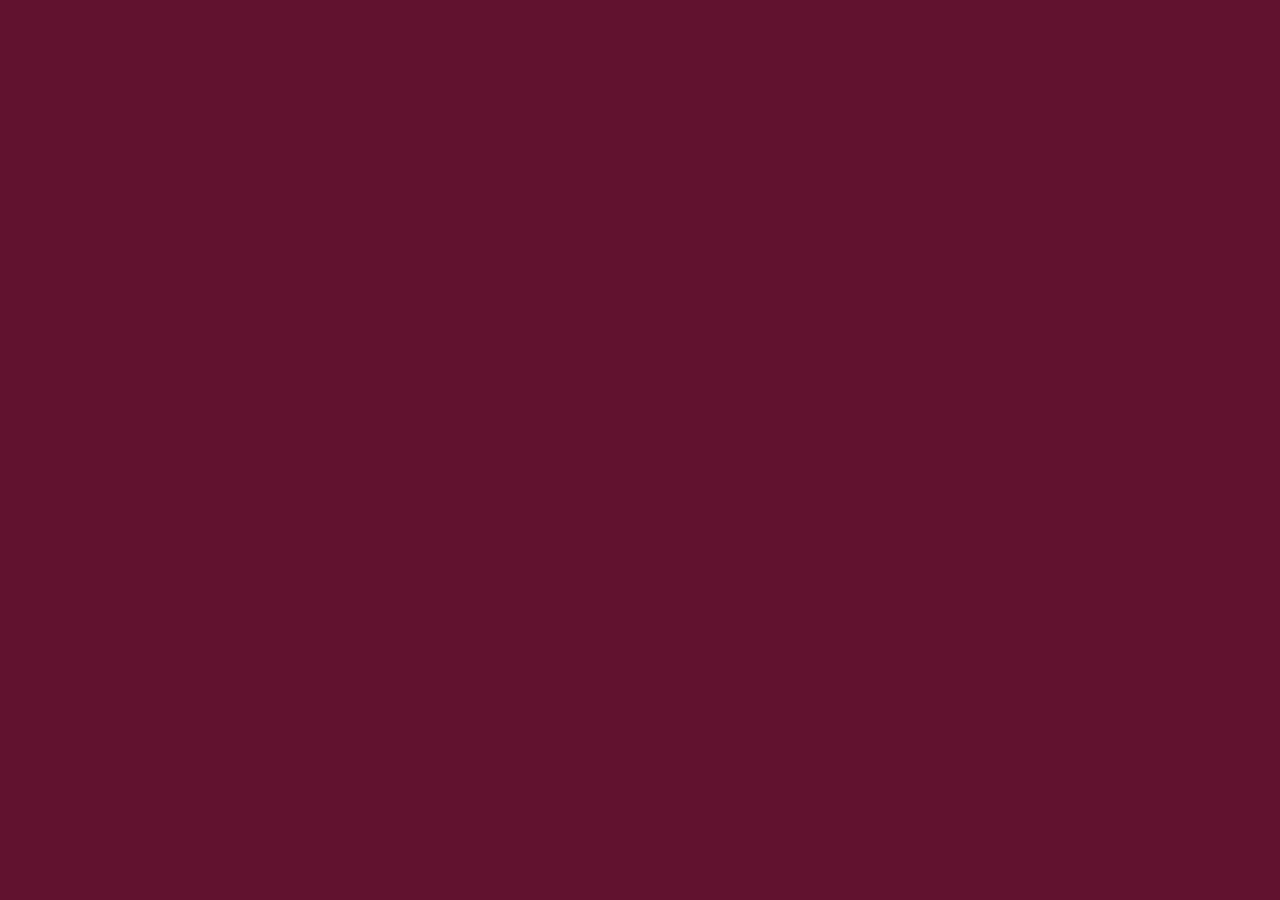
==== index.html @ 5de0c931 "Add basic files to start project" ====
<!doctype html>
<html lang="en">
  <head>
    <meta charset="utf-8">
    <meta http-equiv="X-UA-Compatible" content="IE=edge">
    <meta name="viewport" content="width=device-width, initial-scale=1">
    <title>David Chu's China Bistro</title>
    <link rel="stylesheet" href="css/bootstrap.min.css">
    <link rel="stylesheet" href="css/styles.css">
    <link href='https://fonts.googleapis.com/css?family=Oxygen:400,300,700' rel='stylesheet' type='text/css'>
  </head>
<body>


  <!-- jQuery (Bootstrap JS plugins depend on it) -->
  <script src="js/jquery-2.1.4.min.js"></script>
  <script src="js/bootstrap.min.js"></script>
  <script src="js/script.js"></script>
</body>
</html>
---- css/styles.css ----
body {
  font-size: 16px;
  color: #fff;
  background-color: #61122f;
  font-family: 'Oxygen', sans-serif;
}
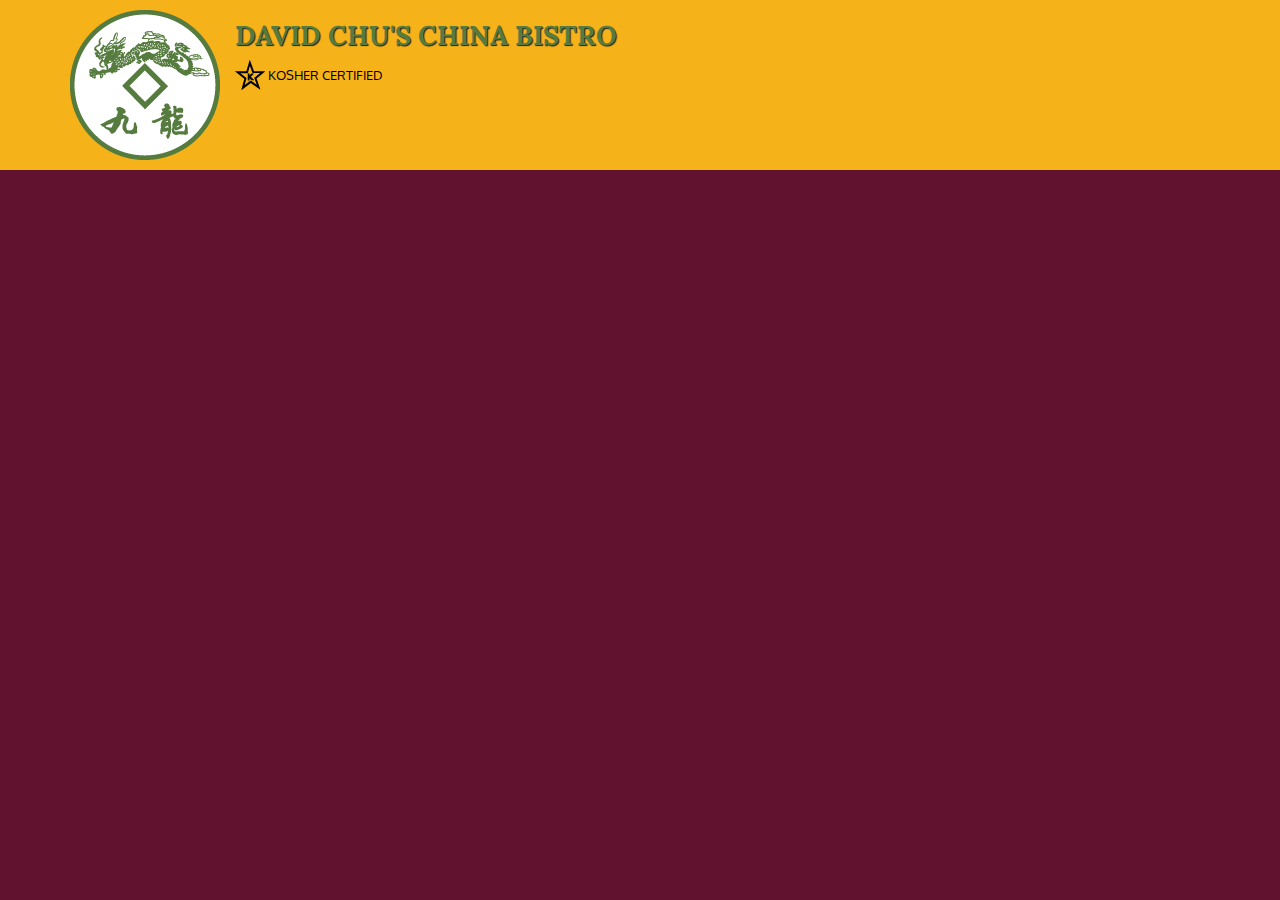
==== commit efcf70ba: "Add menu button for small devices" ====
--- a/index.html
+++ b/index.html
@@ -8,9 +8,40 @@
     <link rel="stylesheet" href="css/bootstrap.min.css">
     <link rel="stylesheet" href="css/styles.css">
     <link href='https://fonts.googleapis.com/css?family=Oxygen:400,300,700' rel='stylesheet' type='text/css'>
+    <link href='https://fonts.googleapis.com/css?family=Lora' rel='stylesheet' type='text/css'>
   </head>
 <body>
+  <header>
+    <nav id="header-nav" class="navbar navbar-default">
+      <div class="container">
+        <div class="navbar-header"> <!--navbar-header helps in making the navigation bar more user friendly-->
+          <a href="index.html" class="pull-left visible-md visible-lg">
+            <!--pull-left = float left; visible-md and visible-lg to make the logo visible on Desktop and Tablet-->
+            <div id="logo-img"></div>
+          </a>
 
+          <div class="navbar-brand">
+            <a href="index.html"><h1>David Chu's China Bistro</h1></a>
+            <p>
+              <img src="images/star-k-logo.png" alt="Kosher certification">
+              <span>Kosher Certified</span>
+            </p>
+          </div>
+
+          <!--Burgher icon for menu when on mobile view-->
+          <button type="button" class="navbar-toggle collapsed" data-toggle="collapse" data-target="#collapsable-nav" aria-expanded="false">
+            <span class="sr-only">Toggle navigation</span>
+            <span class="icon-bar"></span><!--"sr" stands for screen reader only, will never display-->
+            <span class="icon-bar"></span><!--horizontal line-->
+            <span class="icon-bar"></span>
+          </button>
+
+
+        </div>
+      </div>
+    </nav>
+
+  </header>
 
   <!-- jQuery (Bootstrap JS plugins depend on it) -->
   <script src="js/jquery-2.1.4.min.js"></script>
--- a/css/styles.css
+++ b/css/styles.css
@@ -3,4 +3,46 @@
   color: #fff;
   background-color: #61122f;
   font-family: 'Oxygen', sans-serif;
+}
+
+/** HEADER **/
+#header-nav {
+  background-color: #f6b319;
+  border-radius: 0;
+  border: 0;
+}
+
+#logo-img {
+  background: url('../images/restaurant-logo_large.png') no-repeat;
+  width: 150px;
+  height: 150px;
+  margin: 10px 15px 10px 0;
+}
+
+.navbar-brand {
+  padding-top: 25px;
+}
+
+.navbar-brand h1 { /* Restaurant name */
+  font-family: 'Lora', serif;
+  color: #557c3e;
+  font-size: 1.5em;
+  text-transform: uppercase;
+  font-weight: bold;
+  text-shadow: 1px 1px 1px #222;
+  margin-top: 0;
+  margin-bottom: 0;
+  line-height: .75;
+}
+.navbar-brand a:hover, .navbar-brand a:focus {
+  text-decoration: none;
+}
+.navbar-brand p { /* Kosher cert */
+  color: #000;
+  text-transform: uppercase;
+  font-size: .7em;
+  margin-top: 15px;
+}
+.navbar-brand p span { /* Star-K */
+  vertical-align: middle;
 }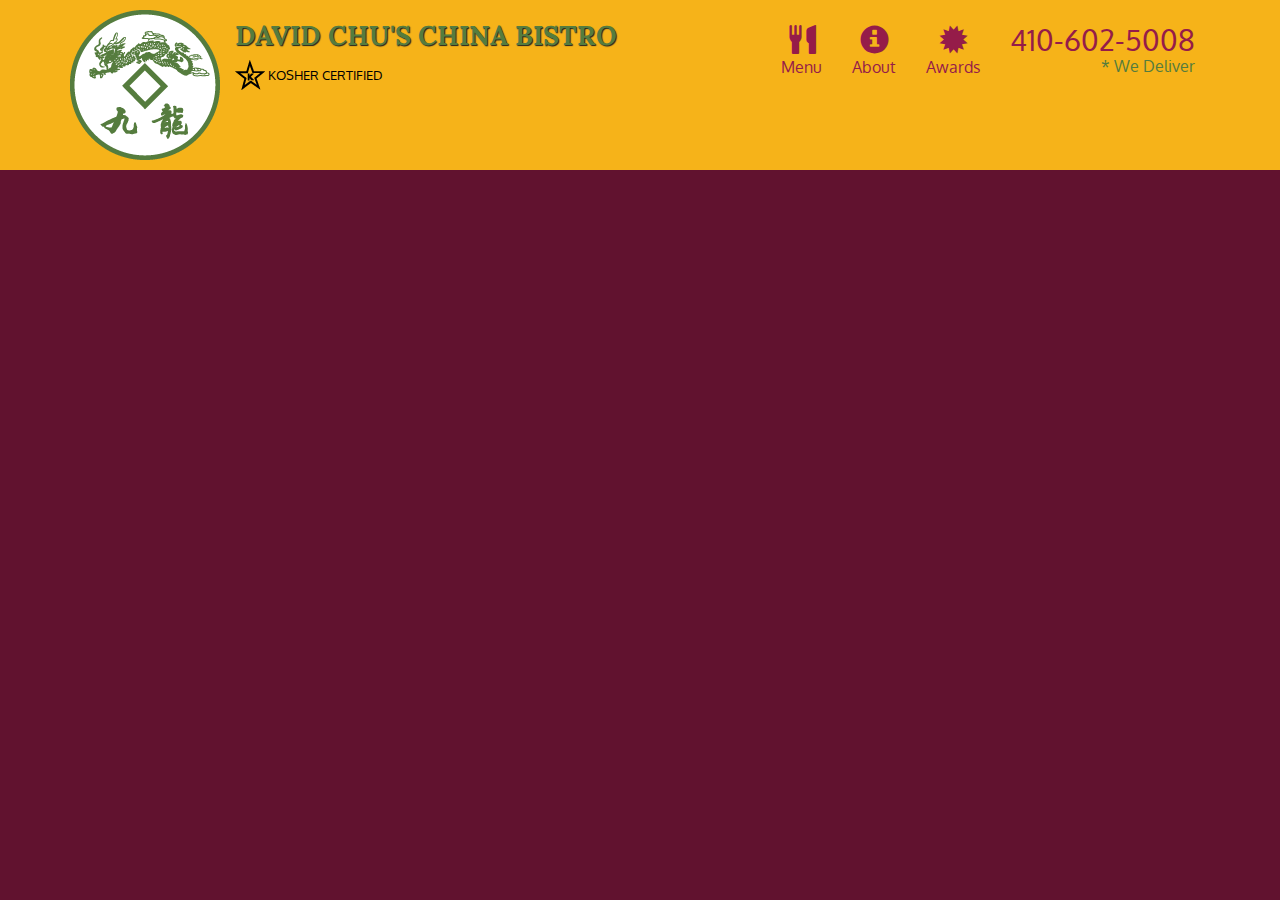
==== commit a5e6607a: "Coding Nav Menu Buttons Lecture 32" ====
--- a/index.html
+++ b/index.html
@@ -35,12 +35,32 @@
             <span class="icon-bar"></span><!--horizontal line-->
             <span class="icon-bar"></span>
           </button>
+        </div>
 
-
-        </div>
-      </div>
-    </nav>
-
+        <div id="collapsable-nav" class="collapse navbar-collapse">
+        <!--id="collapsable-nav" references to #collapsable-nav in burgher button-->
+          <ul id="nav-list" class="nav navbar-nav navbar-right">
+            <li>
+              <a href="menu-categories.html">
+                <span class="glyphicon glyphicon-cutlery"></span><br class="hidden-xs"> Menu</a>
+                <!--glyphicon bring in icon that can be edited like fonts-->
+            </li>
+            <li>
+              <a href="#">
+                <span class="glyphicon glyphicon-info-sign"></span><br class="hidden-xs"> About</a>
+            </li>
+            <li>
+              <a href="#">
+                <span class="glyphicon glyphicon-certificate"></span><br class="hidden-xs"> Awards</a>
+            </li>
+            <li id="phone" class="hidden-xs">
+              <a href="tel:410-602-5008">
+                <span>410-602-5008</span></a><div>* We Deliver</div>
+            </li>
+          </ul><!-- #nav-list -->
+        </div><!-- .collapse .navbar-collapse -->
+      </div><!-- .container -->
+    </nav><!-- #header-nav -->
   </header>
 
   <!-- jQuery (Bootstrap JS plugins depend on it) -->
--- a/css/styles.css
+++ b/css/styles.css
@@ -45,4 +45,40 @@
 }
 .navbar-brand p span { /* Star-K */
   vertical-align: middle;
-}+}
+
+#nav-list {
+  margin-top: 10px;
+}
+#nav-list a {
+  color: #951C49;
+  text-align: center;
+}
+#nav-list a:hover {
+  background: #E7E7E7;
+}
+#nav-list a span {
+  font-size: 1.8em;
+}
+
+#phone {
+  margin-top: 5px;
+}
+#phone a { /* Phone number */
+  text-align: right;
+  padding-bottom: 0;
+}
+#phone div { /* We Deliver */
+  color: #557c3e;
+  text-align: right;
+  padding-right: 15px;
+}
+
+.navbar-header button.navbar-toggle, .navbar-header .icon-bar {
+  border: 1px solid #61122f;
+}
+.navbar-header button.navbar-toggle {
+  clear: both;
+  margin-top: -30px;
+}
+/* END HEADER */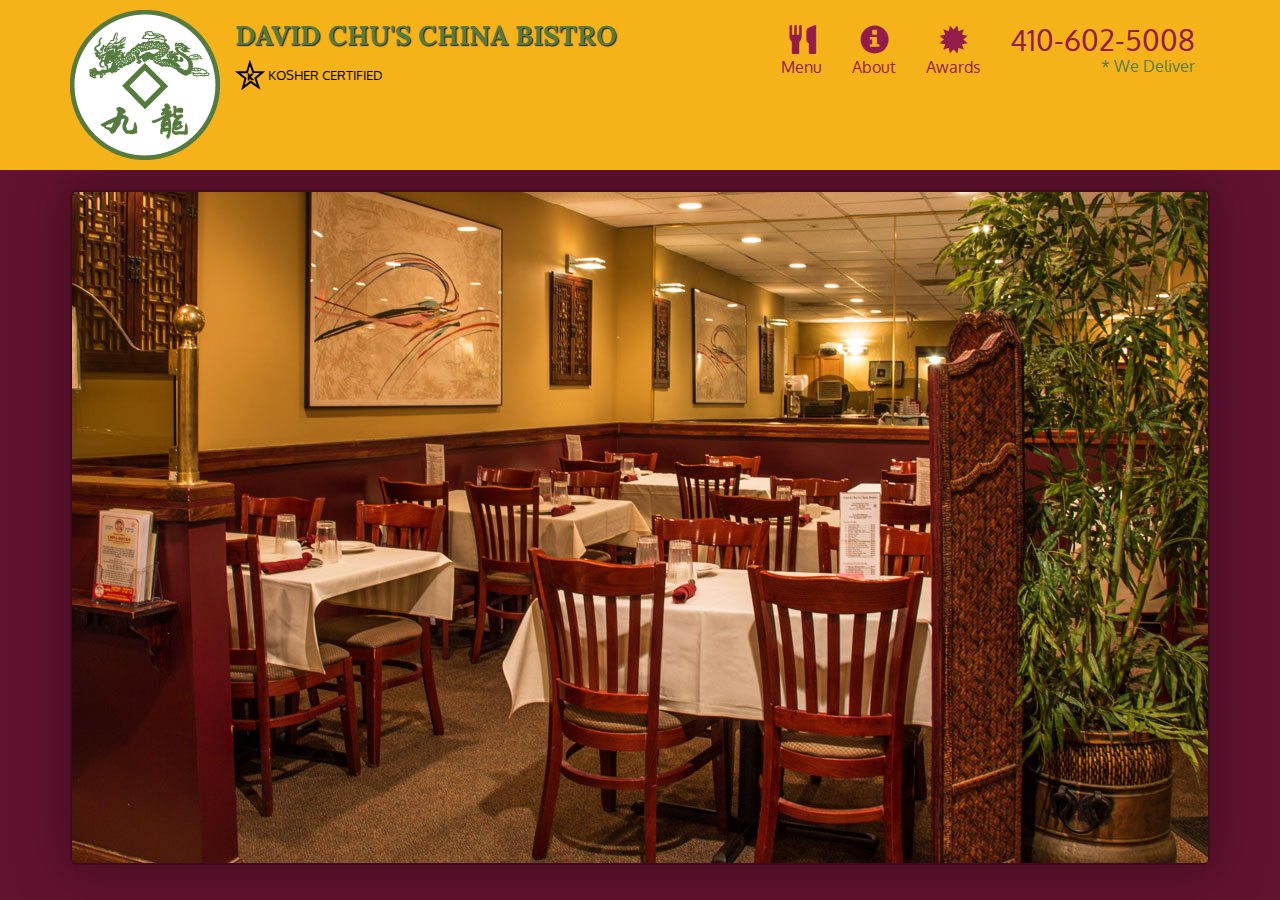
==== commit 0f74a891: "Add Jumbotron with Styling" ====
--- a/index.html
+++ b/index.html
@@ -38,12 +38,10 @@
         </div>
 
         <div id="collapsable-nav" class="collapse navbar-collapse">
-        <!--id="collapsable-nav" references to #collapsable-nav in burgher button-->
           <ul id="nav-list" class="nav navbar-nav navbar-right">
             <li>
               <a href="menu-categories.html">
                 <span class="glyphicon glyphicon-cutlery"></span><br class="hidden-xs"> Menu</a>
-                <!--glyphicon bring in icon that can be edited like fonts-->
             </li>
             <li>
               <a href="#">
@@ -59,9 +57,24 @@
             </li>
           </ul><!-- #nav-list -->
         </div><!-- .collapse .navbar-collapse -->
-      </div><!-- .container -->
-    </nav><!-- #header-nav -->
+      </div>
+    </nav>
   </header>
+
+  <div id="call-btn" class="visible-xs">
+    <a class="btn" href="tel:410-602-5008">
+      <span class="glyphicon glyphicon-earphone"></span>
+      410-602-5008
+    </a>
+  </div>
+  <div id="xs-deliver" class="text-center visible-xs">* We Deliver</div>
+
+  <div id="main-content" class="container">
+    <div class="jumbotron">
+      <!--img-responsive is from bootstrap and resizes the image to fit the screen-->
+      <img src="images/jumbotron_768.jpg" alt="Picture of restaurant" class="img-responsive visible-xs">
+    </div>
+  </div>
 
   <!-- jQuery (Bootstrap JS plugins depend on it) -->
   <script src="js/jquery-2.1.4.min.js"></script>
--- a/css/styles.css
+++ b/css/styles.css
@@ -81,4 +81,103 @@
   clear: both;
   margin-top: -30px;
 }
-/* END HEADER */+/* END HEADER */
+
+/* HOME PAGE */
+.container .jumbotron {
+  box-shadow: 0 0 50px #3F0C1F;
+  border: 2px solid #3F0C1F;
+}
+
+/********** Large devices only **********/
+@media (min-width: 1200px) {
+  .container .jumbotron {
+    background: url('../images/jumbotron_1200.jpg') no-repeat;
+    height: 675px;
+  }
+}
+
+/********** Medium devices only **********/
+@media (min-width: 992px) and (max-width: 1199px) {
+  /* Header */
+  #logo-img {
+    background: url('../images/restaurant-logo_medium.png') no-repeat;
+    width: 100px;
+    height: 100px;
+    margin: 5px 5px 5px 0;
+  }
+  /* End Header */
+
+  /* Home Page */
+  .container .jumbotron {
+    background: url('../images/jumbotron_992.jpg') no-repeat;
+    height: 558px;
+  }
+  /* End Home Page */
+}
+
+/********** Small devices only **********/
+@media (min-width: 768px) and (max-width: 991px) {
+  /* Home Page */
+  .container .jumbotron {
+    background: url('../images/jumbotron_768.jpg') no-repeat;
+    height: 432px;
+  }
+  /* End Home Page */
+}
+
+/********** Extra small devices only **********/
+@media (max-width: 767px) {
+  /* Header */
+  .navbar-brand {
+    padding-top: 10px;
+    height: 80px;
+  }
+
+  .navbar-brand h1 { /* Restaurant name */
+    padding-top: 10px; /* we want a fixed padding for this so it doesn't collapse*/
+    font-size: 5vw; /* 1vw = 1% of viewport width */
+  }
+
+  .navbar-brand p { /* Kosher cert */
+    font-size: .6em;
+    margin-top: 12px;
+  }
+
+  .navbar-brand p img { /* Star-K */
+    height: 20px;
+  }
+
+  #collapsable-nav a { /* Collapsed nav menu text */
+    font-size: 1.2em;
+  }
+
+  #collapsable-nav a span { /* Collapsed nav menu glyph */
+    font-size: 1em;
+    margin-right: 5px;
+  }
+
+  #call-btn > a {
+    font-size: 1.5em;
+    display: block;
+    margin: 0 20px;
+    padding: 10px;
+    border: 2px solid #fff;
+    background-color: #f6b319;
+    color: #951c49;
+  }
+
+  #xs-deliver {
+    margin-top: 5px;
+    font-size: .7em;
+    letter-spacing: .1em;
+    text-transform: uppercase;
+  }
+
+  /* End Header */
+  /* Home Page */
+  .container .jumbotron {
+    margin-top: 30px;
+    padding: 0;
+  }
+}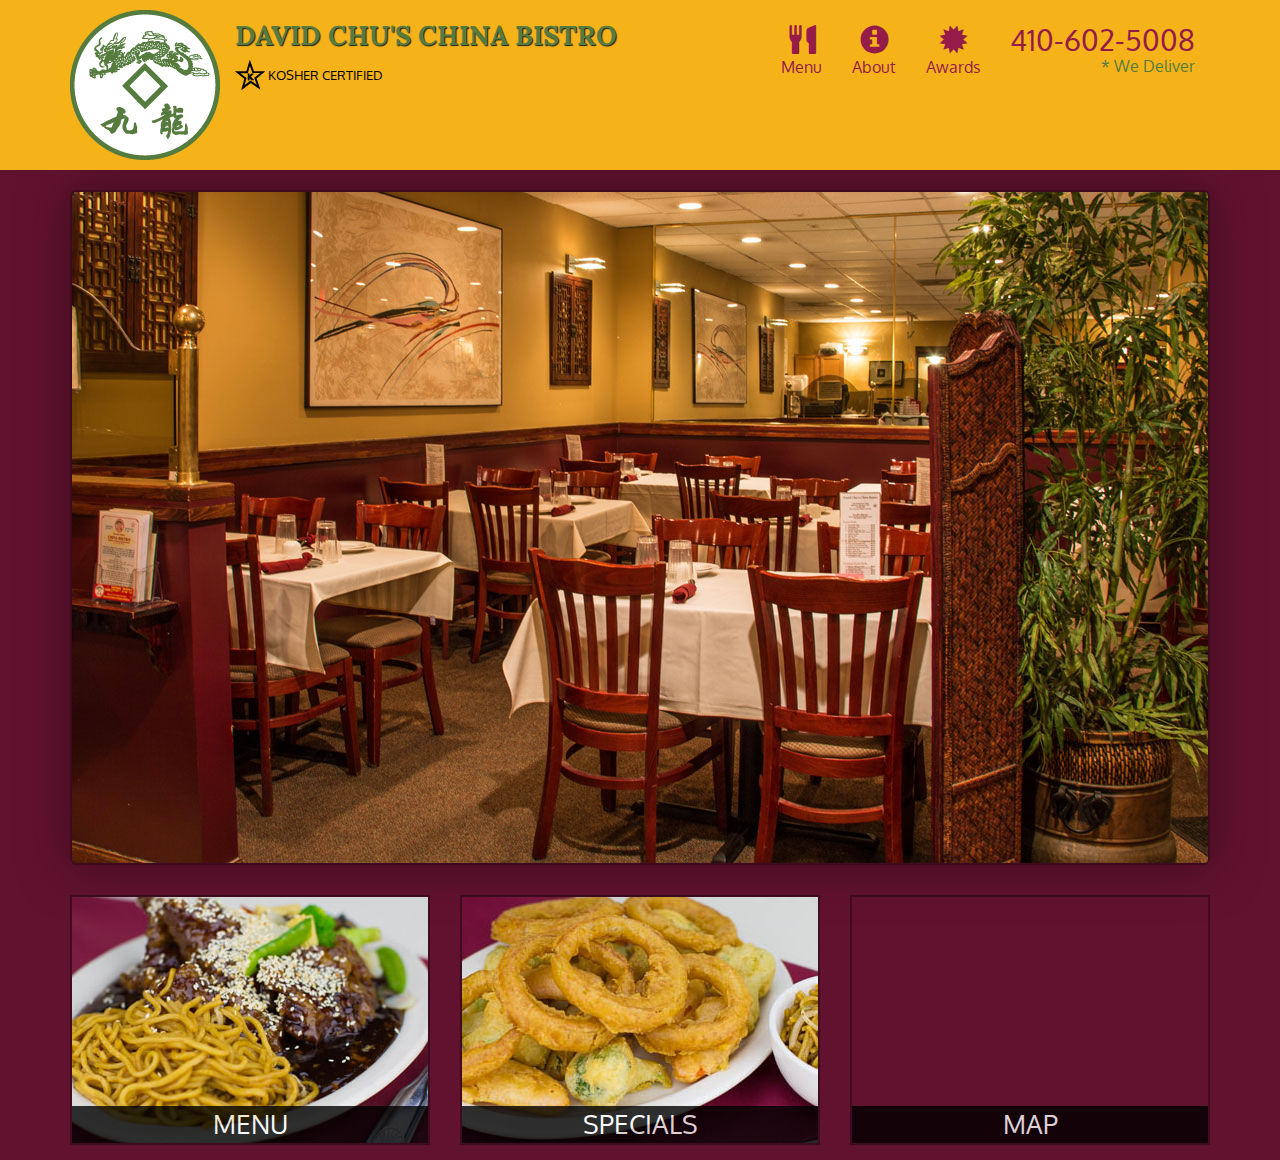
==== commit caab3e27: "Add Navigation Tiles and Styling" ====
--- a/index.html
+++ b/index.html
@@ -74,6 +74,26 @@
       <!--img-responsive is from bootstrap and resizes the image to fit the screen-->
       <img src="images/jumbotron_768.jpg" alt="Picture of restaurant" class="img-responsive visible-xs">
     </div>
+
+    <div id="home-tiles" class="row">
+      <div class="col-md-4 col-sm-6 col-xs-12">
+        <a href="menu-categories.html"><div id="menu-tile"><span>menu</span></div></a>
+      </div>
+      <div class="col-md-4 col-sm-6 col-xs-12">
+        <a href="single-category.html"><div id="specials-tile"><span>specials</span></div></a>
+      </div>
+      <div class="col-md-4 col-sm-12 col-xs-12">
+        <!--target="_blank" makes sure that the link opens in a new tab-->
+        <!--Get the href and iframe link from maps by clicking on the burgher menu and selecting "Sare or embed map"-->
+        <a href="https://www.google.com/maps/place/David+Chu's+China+Bistro/@39.3635874,-76.7138622,17z/data=!4m6!1m3!3m2!1s0x89c81a14e7817803:0xab20a0e99daa17ea!2sDavid+Chu's+China+Bistro!3m1!1s0x89c81a14e7817803:0xab20a0e99daa17ea" target="_blank">
+          <div id="map-tile">
+            <!--define the size in % to make sure that it follows the size of the boxes-->
+            <iframe src="https://www.google.com/maps/embed?pb=!1m18!1m12!1m3!1d3084.675372390488!2d-76.71386218529199!3d39.3635874269356!2m3!1f0!2f0!3f0!3m2!1i1024!2i768!4f13.1!3m3!1m2!1s0x89c81a14e7817803%3A0xab20a0e99daa17ea!2sDavid+Chu&#39;s+China+Bistro!5e0!3m2!1sen!2sus!4v1452824864156" width="100%" height="250" frameborder="0" style="border:0" allowfullscreen></iframe>
+            <span>map</span>
+          </div>
+
+        </a>
+      </div>
   </div>
 
   <!-- jQuery (Bootstrap JS plugins depend on it) -->
--- a/css/styles.css
+++ b/css/styles.css
@@ -89,6 +89,42 @@
   border: 2px solid #3F0C1F;
 }
 
+#menu-tile, #specials-tile, #map-tile {/*the commas between the ids make them share the style */
+  height: 250px;
+  width: 100%;
+  margin-bottom: 15px; /*useful to separate the tiles when they start stacking on top of each other*/
+  position: relative;/*Will set an anchor for the child elements*/
+  border: 2px solid #3F0C1F;
+  overflow: hidden;
+}
+#menu-tile:hover, #specials-tile:hover, #map-tile:hover {/*hover effect*/
+  box-shadow: 0 1px 5px 1px #cccccc;
+}
+
+#menu-tile {
+  background: url('../images/menu-tile.jpg') no-repeat;
+  background-position: center;
+}
+#specials-tile {
+  background: url('../images/specials-tile.jpg') no-repeat;
+  background-position: center;
+}
+
+#menu-tile span, #specials-tile span, #map-tile span {
+  position: absolute;/*positions the spans on absolutely relative to the container*/
+  bottom: 0;/*0 distance from the bottom*/
+  right: 0;/*0 distance from the right*/
+  width: 100%;
+  text-align: center;
+  font-size: 1.6em;
+  text-transform: uppercase;
+  background-color: #000;
+  color: #fff;
+  opacity: .8;
+}
+
+/* END HOME PAGE */
+
 /********** Large devices only **********/
 @media (min-width: 1200px) {
   .container .jumbotron {
@@ -175,9 +211,31 @@
   }
 
   /* End Header */
+
   /* Home Page */
   .container .jumbotron {
     margin-top: 30px;
     padding: 0;
   }
+
+  #menu-tile, #specials-tile {
+    width: 360px;
+    margin: 0 auto 15px;
+  }
+}
+
+/********** Super extra small devices Only :-) (e.g., iPhone 4) **********/
+@media (max-width: 479px) {
+  /* Header */
+  .navbar-brand h1 { /* Restaurant name */
+    padding-top: 5px;
+    font-size: 6vw;
+  }
+  /* End Header */
+
+  /* Home page */
+  #menu-tile, #specials-tile {
+    width: 280px;
+    margin: 0 auto 15px; /*margin up = 0; sides = auto; down = 15*/
+  }
 }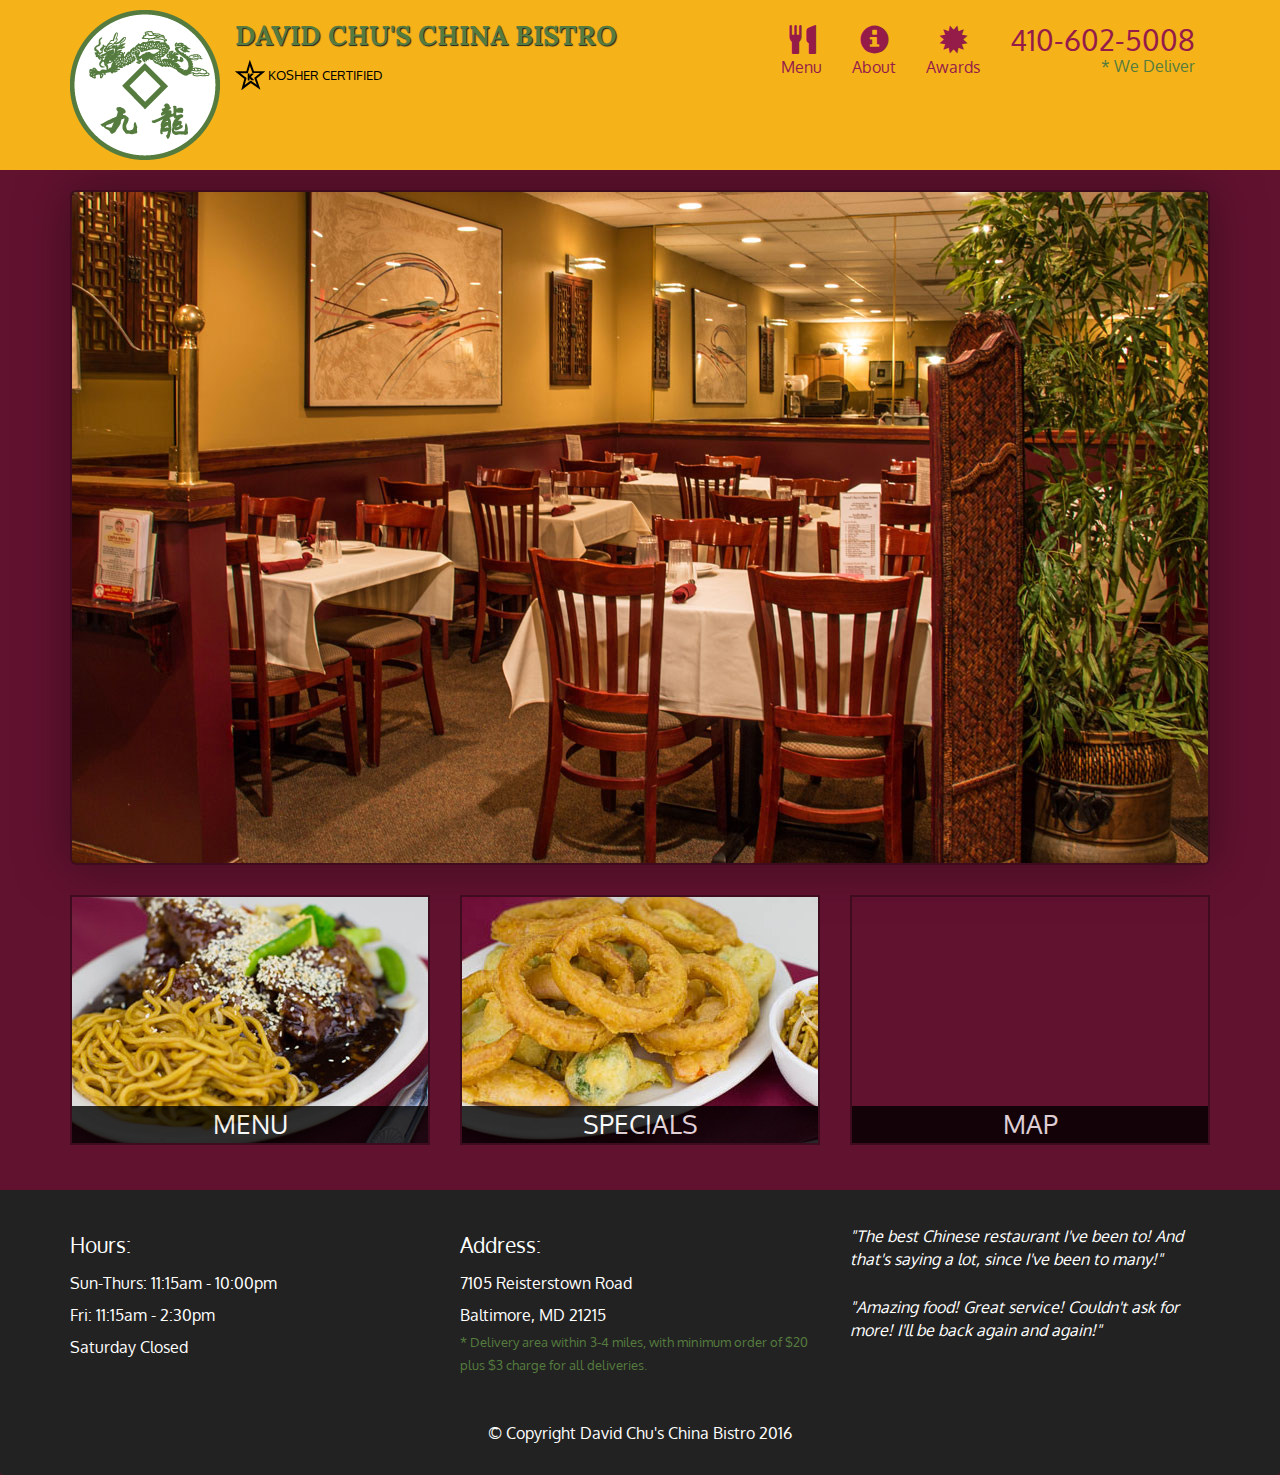
==== commit 8595b903: "Add Footer and Styling" ====
--- a/index.html
+++ b/index.html
@@ -93,8 +93,35 @@
           </div>
 
         </a>
+        </div>
+      </div><!--End of #home-tiles-->
+  </div><!--End of #main-content-->
+
+  <footer class="panel-footer"><!--Sets default background, padding and other stuff-->
+    <div class="container"><!--containers make sure that everything lines up-->
+      <div class="row">
+        <section id="hours" class="col-sm-4">
+          <span>Hours:</span><br>
+          Sun-Thurs: 11:15am - 10:00pm<br>
+          Fri: 11:15am - 2:30pm<br>
+          Saturday Closed
+          <hr class="visible-xs"><!--hr = horizontal rule-->
+        </section>
+        <section id="address" class="col-sm-4">
+          <span>Address:</span><br>
+          7105 Reisterstown Road<br>
+          Baltimore, MD 21215
+          <p>* Delivery area within 3-4 miles, with minimum order of $20 plus $3 charge for all deliveries.</p>
+          <hr class="visible-xs">
+        </section>
+        <section id="testimonials" class="col-sm-4">
+          <p>"The best Chinese restaurant I've been to! And that's saying a lot, since I've been to many!"</p>
+          <p>"Amazing food! Great service! Couldn't ask for more! I'll be back again and again!"</p>
+        </section>
       </div>
-  </div>
+      <div class="text-center">&copy; Copyright David Chu's China Bistro 2016</div>
+    </div>
+  </footer>
 
   <!-- jQuery (Bootstrap JS plugins depend on it) -->
   <script src="js/jquery-2.1.4.min.js"></script>
--- a/css/styles.css
+++ b/css/styles.css
@@ -82,6 +82,37 @@
   margin-top: -30px;
 }
 /* END HEADER */
+
+/** FOOTER **/
+.panel-footer {
+  margin-top: 30px;
+  padding-top: 35px;
+  padding-bottom: 30px;
+  background-color: #222;
+  border-top: 0;
+}
+.panel-footer div.row {
+  margin-bottom: 35px;
+}
+#hours, #address {
+  line-height: 2;
+}
+#hours > span, #address > span {
+  font-size: 1.3em;
+}
+#address p {
+  color: #557c3e;
+  font-size: .8em;
+  line-height: 1.8;
+}
+#testimonials {
+  font-style: italic;
+}
+/*second paragraph will have a margin o 25px*/
+#testimonials p:nth-child(2) {
+  margin-top: 25px;
+}
+/* END FOOTER */
 
 /* HOME PAGE */
 .container .jumbotron {
@@ -212,6 +243,19 @@
 
   /* End Header */
 
+  /* Footer */
+  .panel-footer section {
+    margin-bottom: 30px;
+    text-align: center;
+  }
+  .panel-footer section:nth-child(3) {
+    margin-bottom: 0; /* margin already exists on the whole row */
+  }
+  .panel-footer section hr {
+    width: 50%;
+  }
+  /* End Footer */
+
   /* Home Page */
   .container .jumbotron {
     margin-top: 30px;
